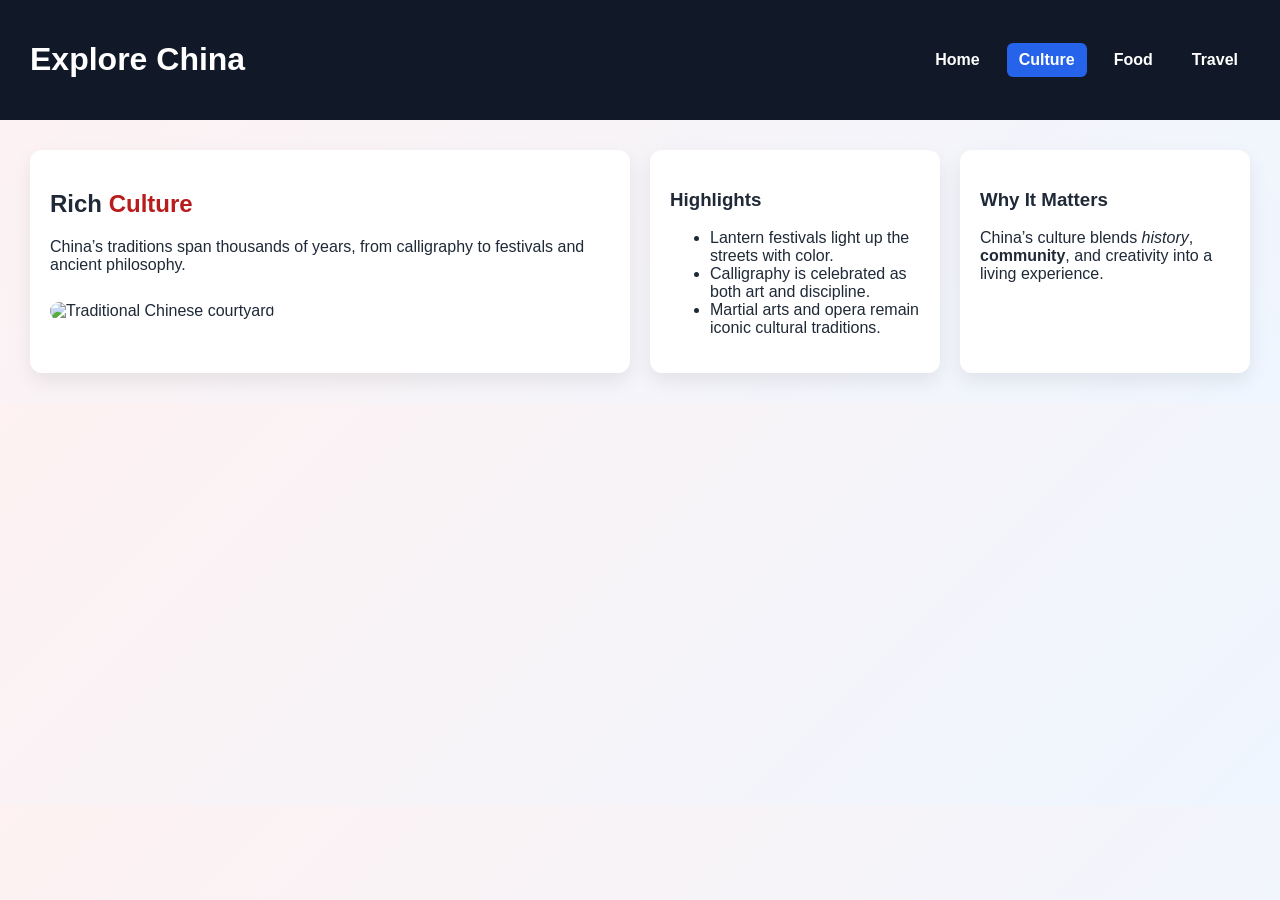
==== page1.html @ 56bb535f "chnage" ====
<!doctype html>
<html lang="en">
  <head>
    <meta charset="UTF-8" />
    <meta name="viewport" content="width=device-width, initial-scale=1.0" />
    <title>Chinese Culture</title>
    <link rel="icon" type="image/svg+xml" href="favicon.svg" />
    <link rel="stylesheet" href="style.css" />
  </head>
  <body>
    <header class="topbar">
      <h1>Explore China</h1>
      <nav class="navbar">
        <a href="Index.html">Home</a>
        <a href="page1.html" class="active">Culture</a>
        <a href="page2.html">Food</a>
        <a href="page3.html">Travel</a>
      </nav>
    </header>

    <main class="grid-layout">
      <section class="card hero">
        <h2>Rich <span class="highlight">Culture</span></h2>
        <p>China’s traditions span thousands of years, from calligraphy to festivals and ancient philosophy.</p>
        <img src="https://images.unsplash.com/photo-1522496013856-3d6b0a1f1f20?auto=format&fit=crop&w=900&q=80" alt="Traditional Chinese courtyard" />
      </section>

      <section class="card">
        <h3>Highlights</h3>
        <ul>
          <li>Lantern festivals light up the streets with color.</li>
          <li>Calligraphy is celebrated as both art and discipline.</li>
          <li>Martial arts and opera remain iconic cultural traditions.</li>
        </ul>
      </section>

      <section class="card">
        <h3>Why It Matters</h3>
        <p>China’s culture blends <em>history</em>, <strong>community</strong>, and creativity into a living experience.</p>
      </section>
    </main>
  </body>
</html>
---- style.css ----
:root {
  color-scheme: light;
  --bg: #f4f7fb;
  --card: #ffffff;
  --text: #1f2937;
  --accent: #b91c1c;
  --accent-2: #2563eb;
}

* {
  box-sizing: border-box;
}

body {
  margin: 0;
  font-family: Arial, Helvetica, sans-serif;
  background: linear-gradient(135deg, #fef2f2, #eff6ff);
  color: var(--text);
}

.topbar {
  background: #111827;
  color: white;
  padding: 20px 30px;
  display: flex;
  justify-content: space-between;
  align-items: center;
  flex-wrap: wrap;
}

.navbar {
  display: flex;
  gap: 15px;
}

.navbar a {
  color: white;
  text-decoration: none;
  font-weight: bold;
  padding: 8px 12px;
  border-radius: 6px;
}

.navbar a:hover,
.navbar a.active {
  background: var(--accent-2);
}

.grid-layout {
  display: grid;
  grid-template-columns: repeat(auto-fit, minmax(250px, 1fr));
  gap: 20px;
  padding: 30px;
}

.card {
  background: var(--card);
  border-radius: 12px;
  padding: 20px;
  box-shadow: 0 8px 20px rgba(0, 0, 0, 0.08);
}

.hero {
  grid-column: span 2;
}

img {
  width: 100%;
  height: 250px;
  object-fit: cover;
  border-radius: 10px;
  margin-top: 12px;
}

.highlight {
  color: var(--accent);
  font-weight: bold;
}

table {
  width: 100%;
  border-collapse: collapse;
  margin-top: 8px;
}

th,
td {
  border: 1px solid #d1d5db;
  padding: 10px;
  text-align: left;
}

th {
  background: #e5e7eb;
}

@media (max-width: 600px) {
  .hero {
    grid-column: span 1;
  }

  .topbar {
    padding: 16px;
  }
}
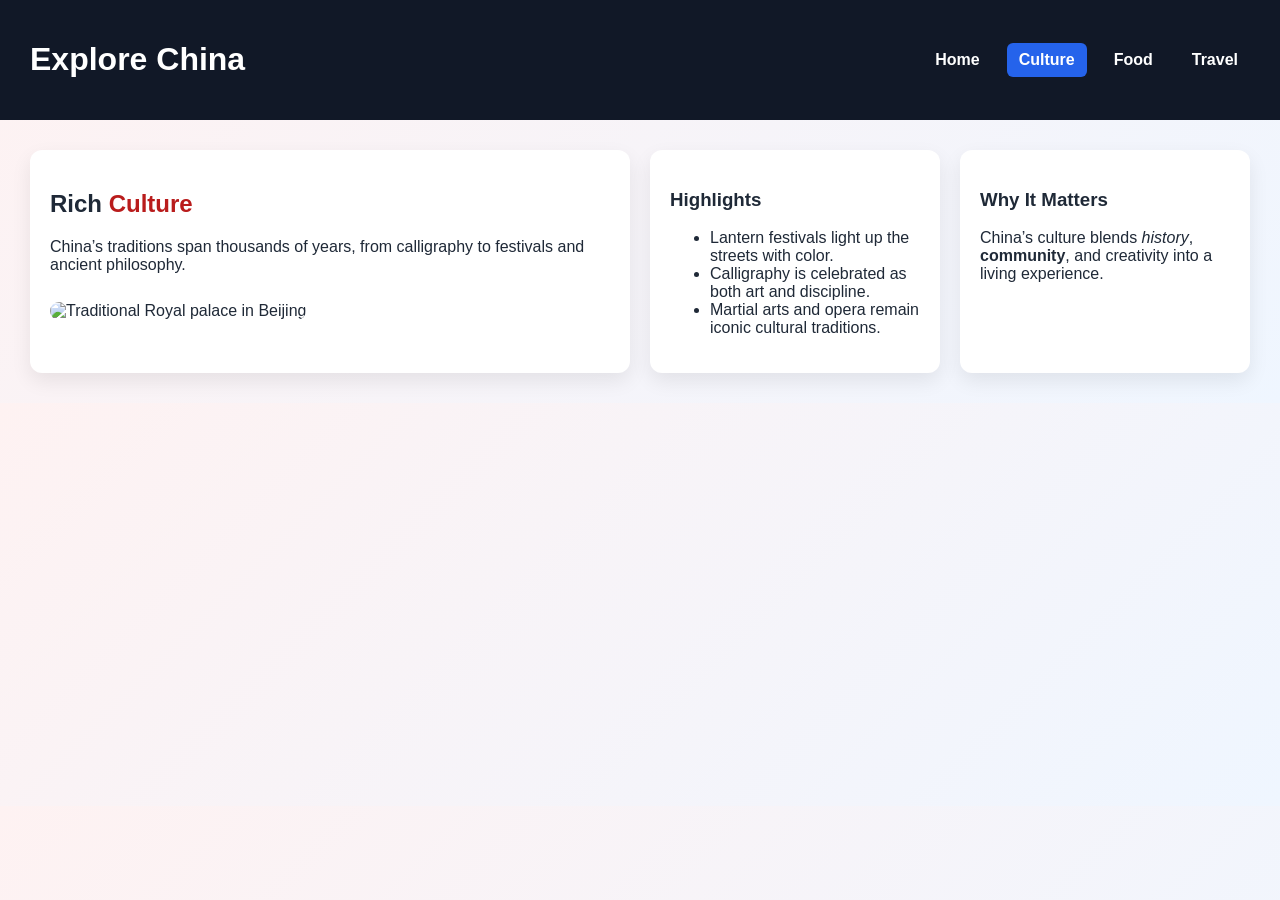
==== commit 9585d7f9: "fix" ====
--- a/page1.html
+++ b/page1.html
@@ -22,7 +22,7 @@
       <section class="card hero">
         <h2>Rich <span class="highlight">Culture</span></h2>
         <p>China’s traditions span thousands of years, from calligraphy to festivals and ancient philosophy.</p>
-        <img src="https://images.unsplash.com/photo-1522496013856-3d6b0a1f1f20?auto=format&fit=crop&w=900&q=80" alt="Traditional Chinese courtyard" />
+        <img src="https://encrypted-tbn0.gstatic.com/images?q=tbn:ANd9GcRhWa1irRo50_Epm6YaoIkndYff8LtC2IlR2wrHePazxQ&s=10" alt="Traditional Royal palace in Beijing" />
       </section>
 
       <section class="card">
